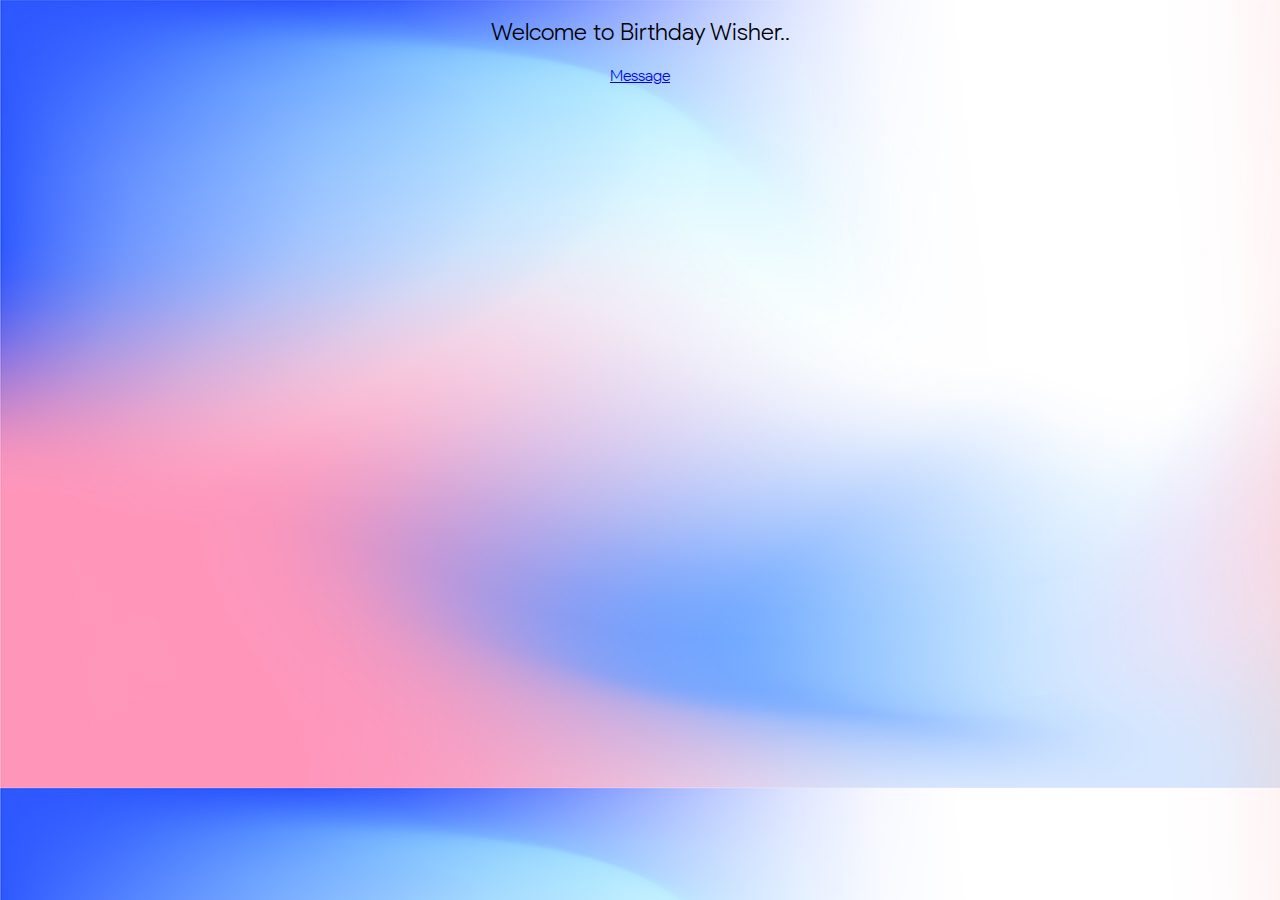
==== index.html @ c02ca321 "new" ====
<html>
    <head>
        <meta name="viewport" charset="UTF-8" content="width=device-width, initial-scale=1">
        <link rel="stylesheet" href="./asset/css/reset.css">
        <link rel="stylesheet" href="./asset/css/root.css">
        <link rel="stylesheet" href="./asset/css/index.css">
        <title>Send Your Wish!!</title>
    </head>
    <body>
        <div class="top">
            <h2>Welcome to Birthday Wisher..</h2>
        </div>
        <div class="container">
            <a href="sms:+919999999999?body=Hello World!">Message</a>

        </div>
    </body>
</html>
---- asset/css/root.css ----
@font-face {
    font-family: sans;
    src: url(asset/google-sans/ProductSans-Light.ttf);
}

body{
    padding: 0;
    margin: 0;
    line-height: 1.5rem;
}
a{
    font-family: sans;
}
h2{
    display: block;
    font-size: 1.5em;
    margin-block-start: 0.67em;
    margin-block-end: 0.67em;
    margin-inline-start: 0px;
    margin-inline-end: 0px;
    font-family: sans;
    line-height: 2rem;
}
---- asset/css/index.css ----
html{
    box-sizing: border-box;
}
body{
    text-align: center;
    background-image: url("../pics/bg.jpg");
}
@font-face {
    font-family: sans;
    src: url(../google-sans/ProductSans-Light.ttf);
}

*{
    font-family: sans;
}
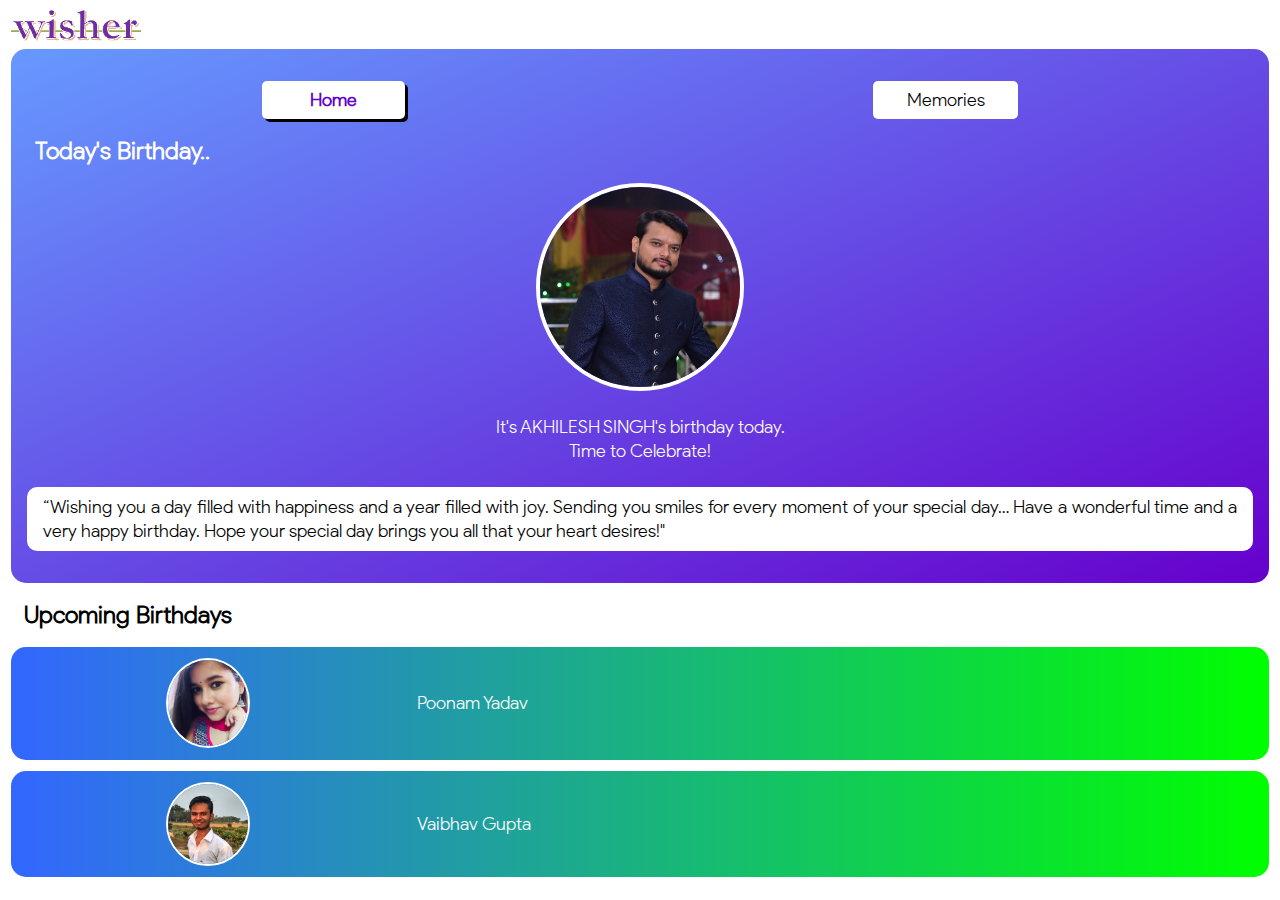
==== commit 5cc6ddb3: "new" ====
--- a/index.html
+++ b/index.html
@@ -3,16 +3,66 @@
         <meta name="viewport" charset="UTF-8" content="width=device-width, initial-scale=1">
         <link rel="stylesheet" href="./asset/css/reset.css">
         <link rel="stylesheet" href="./asset/css/root.css">
+        <link rel="stylesheet" href="./asset/css/common.css">
         <link rel="stylesheet" href="./asset/css/index.css">
-        <title>Send Your Wish!!</title>
+        <script src="./asset/js/script.js"></script>
+        <link rel="stylesheet" href="https://use.fontawesome.com/releases/v5.7.0/css/all.css" integrity="sha384-lZN37f5QGtY3VHgisS14W3ExzMWZxybE1SJSEsQp9S+oqd12jhcu+A56Ebc1zFSJ" crossorigin="anonymous">
+        <title>Birthday Wisher!!</title>
     </head>
     <body>
         <div class="top">
-            <h2>Welcome to Birthday Wisher..</h2>
+            <div class="logo">
+                <img src="./asset/pics/logo.png" alt="logo">
+            </div>
+            <div class="notify">
+                <i class="fa fa-bell" onclick="burger()" id="notify"></i>
+            </div>
+            <ul class="burger" id="burger1">
+                <li>New Features Coming Soon..</li>
+            </ul>
         </div>
+
         <div class="container">
-            <a href="sms:+919999999999?body=Hello World!">Message</a>
+            <div class="btn">
+                <div class="btn1">
+                    <button>Home</button>
+                </div>
+                <div class="btn2">
+                    <a href="./memories.html"><button>Memories</button></a>
+                </div>
+            </div>
+            <h2>Today's Birthday..</h2>
+            <div class="today">
+                <div class="dp">
+                    <img src="./asset/pics/dadda.jpg" alt="dp">
+                </div>
+                <div class="heading">
+                    <p>It's AKHILESH SINGH's birthday today.<br>Time to Celebrate!</p>
+                </div>
+                <div class="content">
+                    <p>“Wishing you a day filled with happiness and a year filled with joy. Sending you smiles for every moment of your special day… Have a wonderful time and a very happy birthday. Hope your special day brings you all that your heart desires!"</p>
+                </div>
+            </div>
+        </div>
 
+        <div class="upcoming">
+            <h2>Upcoming Birthdays</h2>
+            <div class="people">
+                <div class="dp">
+                    <img src="./asset/pics/punnu.jpg" alt="dp">
+                </div>
+                <div class="name">
+                    <h3>Poonam Yadav</h3>
+                </div>
+            </div>
+            <div class="people">
+                <div class="dp">
+                    <img src="./asset/pics/vg.jpg" alt="dp">
+                </div>
+                <div class="name">
+                    <h3>Vaibhav Gupta</h3>
+                </div>
+            </div>
         </div>
     </body>
 </html>--- a/asset/css/common.css
+++ b/asset/css/common.css
@@ -0,0 +1,99 @@
+html {
+  box-sizing: border-box;
+}
+
+body {
+  text-align: center;
+  color: #000;
+}
+
+@font-face {
+  font-family: sans;
+  src: url(../google-sans/ProductSans-Light.ttf);
+}
+
+* {
+  font-family: sans;
+}
+
+.top {
+  display: grid;
+  grid-template-columns: auto auto;
+}
+
+.top .logo {
+  grid-column: 1/2;
+  text-align: start;
+}
+
+.top .logo img {
+  max-width: 130px;
+  height: auto;
+  padding: .5rem .7rem;
+}
+
+.top .notify {
+  grid-column: 2/3;
+  text-align: end;
+}
+
+.top .notify .fa {
+  padding: 1.3rem 1rem;
+  color: #606060;
+}
+
+.top .burger {
+  display: none;
+}
+
+.top .show {
+  display: block;
+  position: absolute;
+  background-color: #fff;
+  box-shadow: 3px 3px #000;
+  border: 2px solid #000;
+  border-radius: 5px;
+  text-align: center;
+  padding: .7rem .7rem;
+  max-width: 300px;
+  top: 220;
+  left: 60;
+  overflow: auto;
+  z-index: 1;
+}
+
+.container {
+  background: linear-gradient(to top left, #6600cc 0%, #6699ff 100%);
+  padding: 2rem 1rem;
+  margin: 0rem .7rem;
+  border-radius: 15px;
+}
+
+.container .btn {
+  display: grid;
+  grid-template-columns: auto auto;
+}
+
+.container .btn .btn1 {
+  grid-column: 1/2;
+}
+
+.container .btn .btn1 button {
+  border-style: none;
+  border-radius: 5px;
+  font-size: large;
+  padding: .5rem 3rem;
+  background: #ffffff;
+}
+
+.container .btn .btn2 {
+  grid-column: 2/2;
+}
+
+.container .btn .btn2 button {
+  border-style: none;
+  border-radius: 5px;
+  font-size: large;
+  padding: .5rem 2.1rem;
+  background: #ffffff;
+}
--- a/asset/css/index.css
+++ b/asset/css/index.css
@@ -1,15 +1,96 @@
-html{
-    box-sizing: border-box;
-}
-body{
-    text-align: center;
-    background-image: url("../pics/bg.jpg");
-}
-@font-face {
-    font-family: sans;
-    src: url(../google-sans/ProductSans-Light.ttf);
+.container h2 {
+  color: #fff;
+  text-align: start;
+  padding-left: .5rem;
+  font-weight: bold;
 }
 
-*{
-    font-family: sans;
-}+.container .btn .btn1 button {
+  font-weight: bold;
+  color: #6600cc;
+  box-shadow: 3px 3px #000;
+}
+
+.container .today {
+  display: grid;
+  grid-template-columns: auto;
+  grid-template-rows: auto auto;
+}
+
+.container .today .dp {
+  grid-row: 1/2;
+  grid-column: 1/2;
+}
+
+.container .today .dp img {
+  max-width: 200px;
+  width: 100%;
+  border: 4px solid #fff;
+  border-radius: 50%;
+}
+
+.container .today .heading {
+  grid-row: 2/3;
+  grid-column: 1/2;
+  padding-top: 1.5rem;
+}
+
+.container .today .heading p {
+  color: #fff;
+  font-size: large;
+  margin-bottom: 1.5rem;
+  font-family: sans;
+}
+
+.container .today .content {
+  grid-row: 3/4;
+  grid-column: 1/2;
+  background-color: #fff;
+  border-radius: 10px;
+}
+
+.container .today .content p {
+  color: #000;
+  font-family: sans;
+  font-size: large;
+  padding: .5rem 1rem;
+  text-align: justify;
+}
+
+.upcoming h2 {
+  font-weight: bold;
+  text-align: start;
+  padding-left: 1.5rem;
+}
+
+.upcoming .people {
+  display: grid;
+  grid-template-columns: 30% 70%;
+  background: linear-gradient(to left, #00ff00 0%, #3366ff 100%);
+  padding: .7rem .7rem;
+  margin: .7rem .7rem;
+  border-radius: 15px;
+}
+
+.upcoming .people .dp {
+  grid-column: 1/2;
+}
+
+.upcoming .people .dp img {
+  max-width: 80px;
+  width: 100%;
+  border: 2px solid #fff;
+  border-radius: 50%;
+}
+
+.upcoming .people .name {
+  grid-column: 2/3;
+  margin: auto;
+  margin-left: 1.5rem;
+}
+
+.upcoming .people .name h3 {
+  color: #fff;
+  font-family: sans;
+  font-size: large;
+}
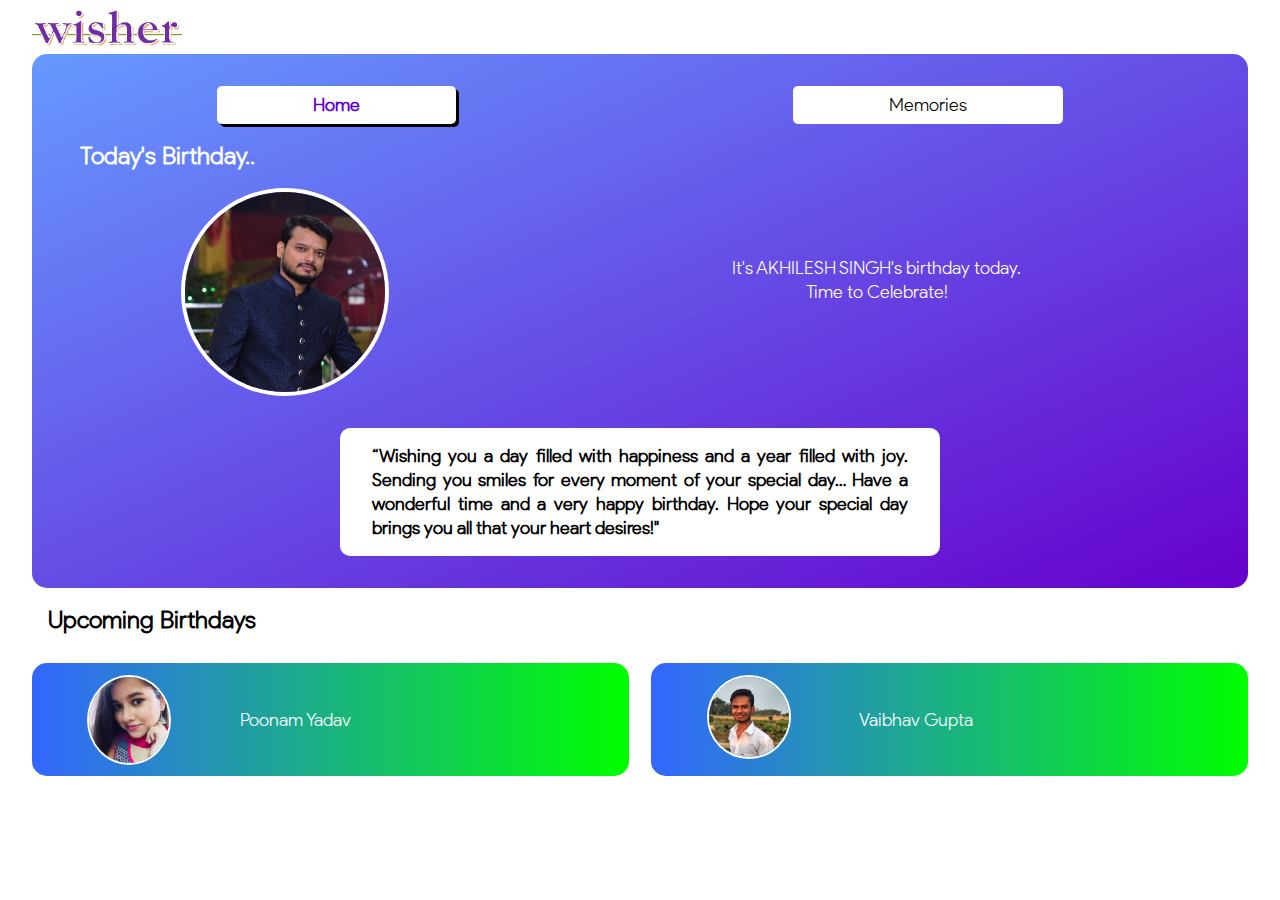
==== commit efdf6dda: "media query" ====
--- a/index.html
+++ b/index.html
@@ -45,9 +45,10 @@
             </div>
         </div>
 
+        
+        <h2>Upcoming Birthdays</h2>
         <div class="upcoming">
-            <h2>Upcoming Birthdays</h2>
-            <div class="people">
+            <div class="people p1">
                 <div class="dp">
                     <img src="./asset/pics/punnu.jpg" alt="dp">
                 </div>
@@ -55,7 +56,7 @@
                     <h3>Poonam Yadav</h3>
                 </div>
             </div>
-            <div class="people">
+            <div class="people p2">
                 <div class="dp">
                     <img src="./asset/pics/vg.jpg" alt="dp">
                 </div>
--- a/asset/css/common.css
+++ b/asset/css/common.css
@@ -62,10 +62,23 @@
   z-index: 1;
 }
 
+@media only screen and (min-width: 800px) {
+  .top .logo img {
+    max-width: 150px;
+    padding: .5rem 2rem;
+  }
+  .top .notify .fa {
+    padding: 1.3rem 2rem;
+  }
+  .top .show {
+    left: 550;
+  }
+}
+
 .container {
   background: linear-gradient(to top left, #6600cc 0%, #6699ff 100%);
   padding: 2rem 1rem;
-  margin: 0rem .7rem;
+  margin: 0 .7rem;
   border-radius: 15px;
 }
 
@@ -97,3 +110,15 @@
   padding: .5rem 2.1rem;
   background: #ffffff;
 }
+
+@media only screen and (min-width: 800px) {
+  .container {
+    margin: 0 2rem;
+  }
+  .container .btn .btn1 button {
+    padding: .5rem 6rem;
+  }
+  .container .btn .btn2 button {
+    padding: .5rem 6rem;
+  }
+}
--- a/asset/css/index.css
+++ b/asset/css/index.css
@@ -14,7 +14,7 @@
 .container .today {
   display: grid;
   grid-template-columns: auto;
-  grid-template-rows: auto auto;
+  grid-template-rows: auto auto auto;
 }
 
 .container .today .dp {
@@ -57,7 +57,39 @@
   text-align: justify;
 }
 
-.upcoming h2 {
+@media only screen and (min-width: 800px) {
+  .container h2 {
+    padding-left: 2rem;
+  }
+  .container .today {
+    grid-template-columns: 40% 60%;
+    grid-template-rows: auto auto;
+  }
+  .container .today .dp {
+    grid-column: 1/2;
+    grid-row: 1/2;
+    margin: auto;
+  }
+  .container .today .heading {
+    grid-column: 2/3;
+    grid-row: 1/2;
+    padding-top: 0;
+    margin: auto;
+  }
+  .container .today .content {
+    grid-row: 2/3;
+    grid-column: 1/3;
+    margin: 2rem auto;
+    margin-bottom: 0;
+    max-width: 600px;
+  }
+  .container .today .content p {
+    font-weight: bold;
+    padding: 1rem 2rem;
+  }
+}
+
+h2 {
   font-weight: bold;
   text-align: start;
   padding-left: 1.5rem;
@@ -94,3 +126,14 @@
   font-family: sans;
   font-size: large;
 }
+
+@media only screen and (min-width: 800px) {
+  h2 {
+    padding-left: 3rem;
+  }
+  .upcoming {
+    display: grid;
+    grid-template-columns: 50% 50%;
+    margin: 0 1.3rem;
+  }
+}
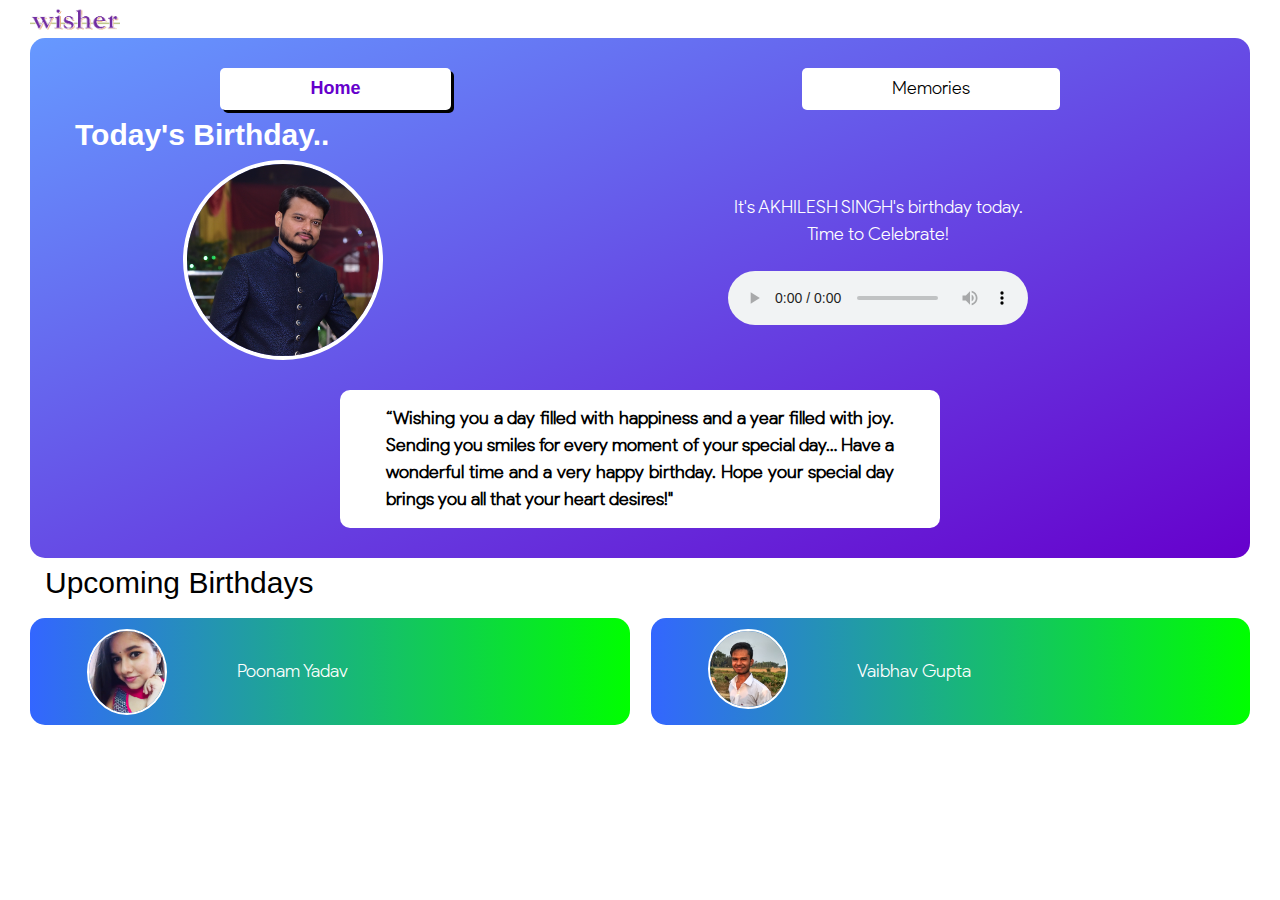
==== commit b272b005: "audio added" ====
--- a/index.html
+++ b/index.html
@@ -6,6 +6,7 @@
         <link rel="stylesheet" href="./asset/css/common.css">
         <link rel="stylesheet" href="./asset/css/index.css">
         <script src="./asset/js/script.js"></script>
+        <link rel="stylesheet" href="https://www.w3schools.com/w3css/4/w3.css">
         <link rel="stylesheet" href="https://use.fontawesome.com/releases/v5.7.0/css/all.css" integrity="sha384-lZN37f5QGtY3VHgisS14W3ExzMWZxybE1SJSEsQp9S+oqd12jhcu+A56Ebc1zFSJ" crossorigin="anonymous">
         <title>Birthday Wisher!!</title>
     </head>
@@ -38,8 +39,11 @@
                 </div>
                 <div class="heading">
                     <p>It's AKHILESH SINGH's birthday today.<br>Time to Celebrate!</p>
+                    <audio class="myAudio" loop controls>
+                        <source src="./asset/DJ_BoBo_Happy_Birthday.mp3" type="audio/mpeg">
+                    </audio>  
                 </div>
-                <div class="content">
+                <div class="content w3-container w3-center w3-animate-zoom">
                     <p>“Wishing you a day filled with happiness and a year filled with joy. Sending you smiles for every moment of your special day… Have a wonderful time and a very happy birthday. Hope your special day brings you all that your heart desires!"</p>
                 </div>
             </div>
--- a/asset/css/index.css
+++ b/asset/css/index.css
@@ -32,7 +32,7 @@
 .container .today .heading {
   grid-row: 2/3;
   grid-column: 1/2;
-  padding-top: 1.5rem;
+  padding: 1.5rem 0;
 }
 
 .container .today .heading p {
@@ -73,7 +73,6 @@
   .container .today .heading {
     grid-column: 2/3;
     grid-row: 1/2;
-    padding-top: 0;
     margin: auto;
   }
   .container .today .content {
